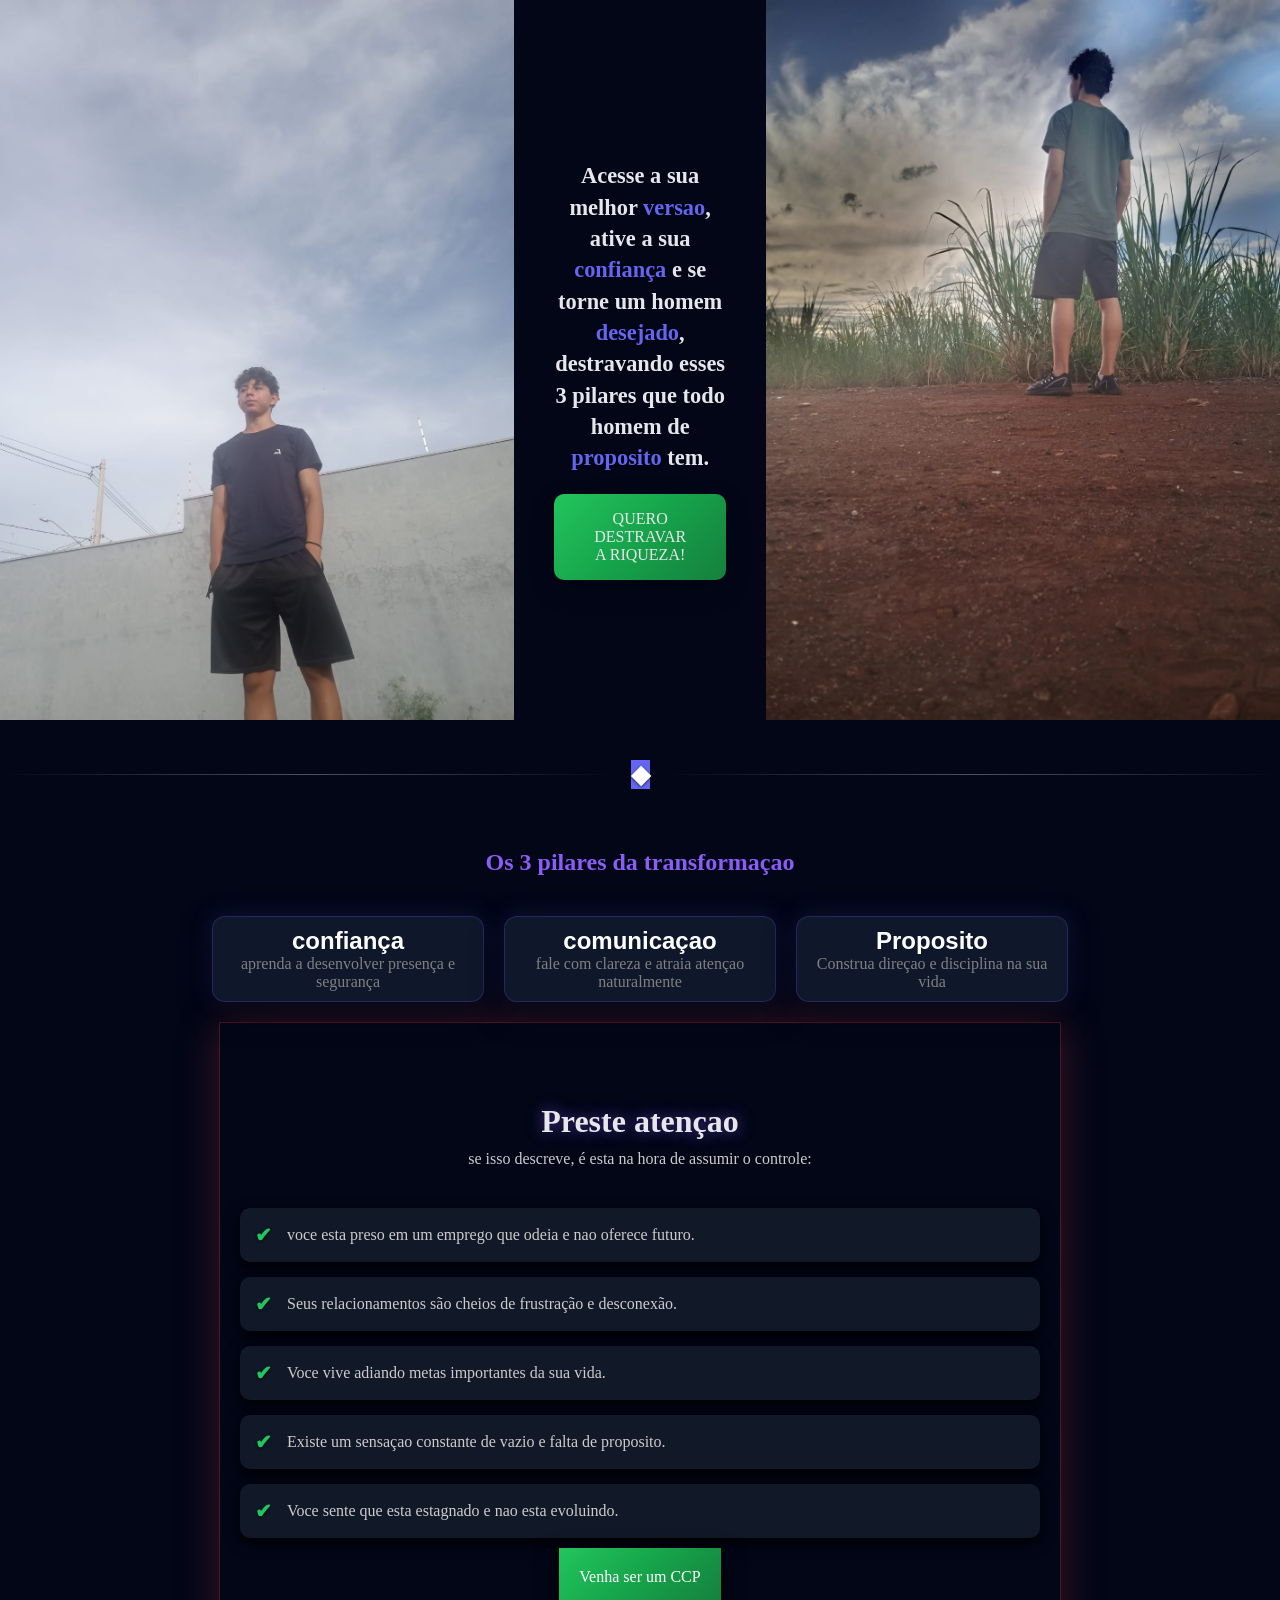
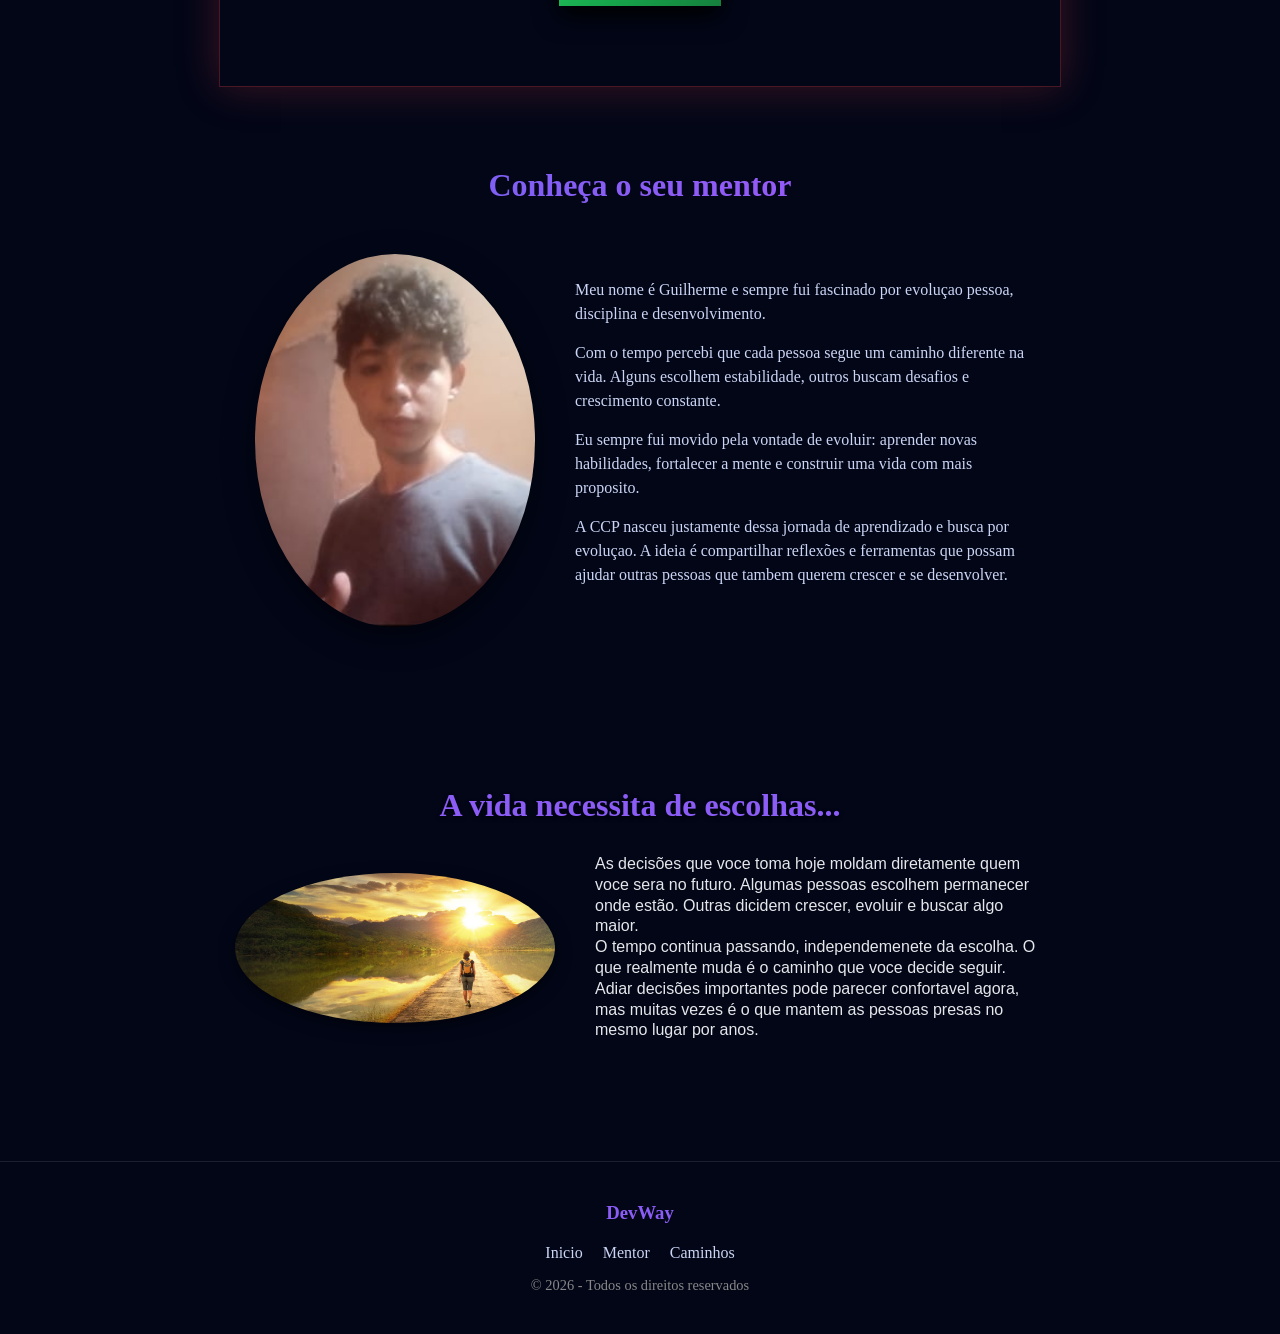
==== index..html @ eec43faf "at" ====
<!DOCTYPE html>
<html lang="pt-br">
<head>
    <meta charset="UTF-8">
    <meta name="viewport" content="width=device-width, initial-scale=1.0">
    <title>Projeto Vendas</title>
    <link rel="stylesheet" href="projeto.css">
    <link rel="stylesheet" href="Mediaquery.css" media="screen">

    <link href="https://fonts.googleapis.com/css2?family=Material+Symbols+Outlined" rel="stylesheet">
    

    
</head>
<body>
<header>

   
   
   <section id="hero" class="hero">
   
 <img src="backgrounds/Personagem2.jpeg" alt="Imagem esquerda" class="img1">


    <div>

        <h1>Acesse a sua melhor <span>versao</span>, ative a sua <br> <span>confiança</span> e se torne um homem <span>desejado</span>, destravando esses 3 pilares que todo homem de <span>proposito</span> tem.</h1>

        <a href="exemplo.html" id="comprar">QUERO DESTRAVAR A RIQUEZA!</a>

    </div>
    

    <img src="backgrounds/Personagem.jpeg" class="image2" alt="">
    
    
    





 
        </section>

        

</header>

<div class="divisor">
<span>◆</span>
</div>


<main>
<section class="beneficios">

    <h2>Os 3 pilares da transformaçao</h2>

    <div class="cards">


<div class="card">
    <h3>confiança</h3>
    <p>aprenda a desenvolver presença e segurança</p>
</div>

<div class="card">
    <h3>comunicaçao</h3>
    <p>fale com clareza e atraia atençao naturalmente</p>

</div>

<div class="card">
    <h3>Proposito</h3>
    <p>Construa direçao e disciplina na sua vida</p>

</div>


    </div>
</section>

<section class="atencao">

    <h2>Preste atençao</h2>

    <p class="subtitulo">se isso descreve, é esta na hora de assumir o controle:</p>

    <div class="listaproblemas">

        <div class="problem">
            <span>✔</span>
            <p>voce esta preso em um emprego que odeia e nao oferece futuro.</p>
        </div>

        <div class="problem">
            <span>✔</span>
        <p>Seus relacionamentos são cheios de frustração e desconexão.</p>
        </div>

        <div class="problem">
            <span>✔</span>
            <p>Voce vive adiando metas importantes da sua vida.</p>
        </div>

        <div class="problem">
            <span>✔</span>
            <p>Existe um sensaçao constante de vazio e  falta de proposito.</p>
        </div>

        <div class="problem">
            <span>✔</span>
            <p>Voce sente que esta estagnado e nao esta evoluindo.</p>
        </div>


    </div>



<a href="#" class="RCD">Venha ser um CCP</a>


</section>

<section id="mentor" class="mentor">
 <h2>Conheça o seu mentor</h2>

 <div class="mentor-conteiner">

<img src="backgrounds/Mentor.jpeg" alt="Mentor">

<div class="text-mentor">
    <p>Meu nome é Guilherme e sempre fui fascinado por evoluçao pessoa, disciplina e desenvolvimento.</p>


    <p>Com o tempo percebi que cada pessoa segue um caminho diferente na vida. Alguns escolhem estabilidade, outros buscam desafios e crescimento constante.</p>

    <p>Eu sempre fui movido pela vontade de evoluir: aprender novas habilidades, fortalecer a mente e construir uma vida com mais proposito.</p>

    <p>A CCP nasceu justamente dessa jornada de aprendizado e busca por evoluçao. A ideia é compartilhar reflexões e ferramentas que possam ajudar outras pessoas que tambem querem crescer e se desenvolver.</p> 
</div>





 </div>
</section>

<section  id="caminho" class="caminho">
<h2>A vida necessita de escolhas...</h2>

<div class="caminho-conteiner">
<img src="backgrounds/Caminho.jpg" alt="Caminho da vida">

<div class="text-caminho">
    <p>As decisões que voce toma hoje moldam diretamente quem voce sera no futuro. Algumas pessoas escolhem permanecer onde estão. Outras dicidem crescer, evoluir e buscar algo maior.</p>

    <p>O tempo continua passando, independemenete da escolha. O que realmente muda é o caminho que voce decide seguir.</p>

    <p>
        Adiar decisões importantes pode parecer confortavel agora, mas muitas vezes é o que mantem as pessoas presas no mesmo lugar por anos.
    </p>
</div>



</div>
</section>

</main>


<footer class="footer">
<h3>DevWay</h3>

<div class="footer-links">
    <a href="#hero">Inicio</a>
    <a href="#mentor">Mentor</a>
    <a href="#caminho">Caminhos</a>
</div>
<p>© 2026 - Todos os direitos reservados</p>
</footer>
    
</body>
</html>
---- projeto.css ----
@charset "UTF-8";

* {
    margin:0px;
    padding:0px;
}

:root {
    --cor-primario: #6366f1;  /*ROXO AZULADO FORTE */ 
    --cor-secundaria: #8B5CF6; /*roxo mais suave */
    --cor-destaque: #22C55E;

    --cor-alerta: #EF4444;


    --cor-fundo: #020617; 
    --cor-card: #0F172A;
    --cor-texto: #E5E7EB;

    --gradiente-botao: linear-gradient(135deg, #22C55E, #16a34a, #15803D);

}

/*header*/
body, html {
    background-color: var(--cor-fundo);
    color: var(--cor-texto);

}


.hero {
    height: 80vh;
    display:flex;
    justify-content: center;
    align-items:center;
    gap:40px;
}

h1 {
        max-width: 700px;
        
        line-height:1.4;
        font-size:2.5em;
        color:var(--cor-texto)
       
}



.hero img {
    height: 100%;
    object-fit: contain;
}

.hero > div {
    max-width:700px;
    text-align:center;
}

span {
color: var(--cor-primario);
font-weight: bold;
text-shadow: 0px 1px 3px rgba(0, 0, 0, 0.63);
}


#comprar {
    display:inline-block;
    margin:auto;
    text-align:center;

    padding: 16px 40px;
    margin-top:20px;

    background: var(--gradiente-botao);

    color:var(--cor-texto);

    text-decoration:none;

    border-radius:10px;

    box-shadow: 0px 10px 25px rgba(0,0,0,0.25);

    font-family:'Times New Roman', Times, serif;
    font-size:1em;


}

#comprar:hover {
transform: translateY(-2px);
box-shadow: 0px 15px 35px rgba(34, 197, 94, 0.4)
}

.divisor {
    display:flex;
    justify-content:center;
    align-items: center;
    margin:40px 0px;
}


.divisor::after, .divisor::before {
    content:"";
    height:1px;
    flex:1;
    background:white;
    display:block;


    background: linear-gradient(
        to right,
        transparent,
        rgba(255,255,255,0.3),
        transparent
    );
}


.divisor span {
    margin:0px 15px;
    font-size:25px;
    background-color:var(--cor-primario);
    color:white;
}


/*conteudo*/

.beneficios {
    padding:20px;
    text-align:center;
}

.cards {
    display:flex;
    justify-content: center;
    gap: 20px;
    margin-top:40px;
}

.card {
    color:var(--cor-texto);
    padding:10px;
    border-radius:13px;
    width: 250px;
    border: 1px solid rgba(120, 80, 255, 0.25);
    

    box-shadow: 0px 10px 30px rgba(0,0,0,0.6),  0px 0px 25px rgba(99,102,241,0.2);
    background-color:var(--cor-card);
    transition: transform 0.3s, box-shadow 0.5s;
}

.card:hover {
    transform: translateY(-2px);
    box-shadow: 0px 15px 35px rgba(0,0,0,0.7), 0px 0px 30px rgba(99, 102, 241, 0.3);

}

.beneficios > h2 {
    color:var(--cor-secundaria)
}
.card h3 {
    font-family: Arial, Helvetica, sans-serif;
    font-size:1.5em;
    color:white;
}

.card p {
    color:gray;
}


/*lista de problemas*/

.atencao {
    padding:80px 20px;
    text-align:center;
    max-width:800px;
    margin:auto;
    box-shadow:0px 0px 40px rgba(239, 68, 68, 0.25);
    border:1px solid rgba(239, 68, 68, 0.3);

   
}

.atencao h2 {
    font-size:2em;
    margin-bottom:10px;
    color:var(--cor-texto);
    text-align:center;

    
    text-shadow: 0px 0px 15px rgba(139, 92, 246, 0.6);
}

.subtitulo {
    color:#ccc;
    margin-bottom:40px;
}

.listaproblemas{
    display:flex;
    flex-direction:column;
    gap:15px;
}

.problem {
    display:flex;
    align-items: center;
    gap: 15px;

    padding:15px;

    background-color: #111827;
    border-radius:10px;

    box-shadow: 0px 5px 15px black;
}

.problem span {
    color:var(--cor-destaque);
    font-size:20px;
}

.problem p {
    color:#ccc;
    text-align:center;
}

.RCD {
    display:inline-block;

    margin-top: 10px;

    padding:20px;

   background: var(--gradiente-botao);

    color:white;

    text-decoration:none;

    box-shadow:0px 10px 25px black;
}

.RCD:hover {
    transform: translateY(-2px);
    box-shadow: 0px 15px 35px rgba(34,197,94,0.4)
}

/*Texto-Mentor*/

.mentor {
    padding: 80px 0px;
    max-width:1000px;
    margin:auto;
    text-align:center
}
.mentor h2 {
    font-size:2em;
    margin-bottom:50px;

    background: linear-gradient(90deg, #6366f1, #8b5cf6, #a855f7); -webkit-background-clip: text;
    color:transparent;
    
}

.mentor-conteiner {
    display:flex;
    align-items:center;
    justify-content: center;
    gap:40px;
    flex-wrap:wrap;
}

.mentor img {
    width: 280px;
    border-radius:50%;
    box-shadow: 0px 10px 30px rgba(0,0,0,0.5)
}

.text-mentor {
    max-width: 450px;
    text-align:left;
    color:#cbd5f5;
}

.text-mentor p {
    margin-bottom:15px;
    line-height:1.5;
}

/*Caminhos*/

.caminho {
    padding:80px 0px;
    max-width:1000px;
    margin:auto;
    text-align:center;
}

.caminho h2 {
    font-size:2em;
    color:var(--cor-secundaria);
    margin-bottom:30px;
    text-shadow: 0px 2px 4px rgba(0, 0, 0, 0.63)
}

.caminho-conteiner {
    display:flex;
    align-items:center;
    justify-content: center;
    gap:40px;
    flex-wrap:wrap;

}

.caminho img {
    width:320px;
    border-radius:50%;
    box-shadow:0px 5px 15px rgba(0,0,0,0.5)
}

.text-caminho {
    max-width: 450px;
    color:var(--cor-texto);
    font-size:1em;
    line-height:1.3;
    font-family:Arial, Helvetica, sans-serif;
    text-align:left;

}

/*Footer Aba*/

.footer {
    margin-top:40px;
    padding: 40px 20px;
    text-align:center;
    background: #020617;
    border-top:1px solid rgba(255,255,255,0.1);
}

.footer h3 {
    color:var(--cor-secundaria);
    margin-bottom:20px;
}

.footer-links {
    display:flex;
    justify-content:center;
    gap: 20px;
    margin-bottom:15px;
}

.footer-links a {
    color:#cbd5f5;
    text-decoration:none;
    transition:0.3s;
}

.footer-links a:hover{
    color:var(--cor-primario);
}

.footer p {
    font-size:0.9em;
    color: #888;
}
---- Mediaquery.css ----
@charset "UTF-8";

@media (max-width:768px) {
    .hero > div {
        max-width:90%;
    }

    .hero {
        flex-direction:column;
        height:auto;
        padding: 40px 20px;
        gap:20px;

    }

    .hero h1 {
        font-size:1.2em;
        line-height:1.2;
    }

    .hero img {
        height:180px;
    }

    .hero > img:last-child {
        display:none
    }
    .cards {
        flex-direction:column;
        align-items: center;
    }
    
}

@media (min-width: 810px) and (max-width:1600px){
    .hero h1 {
        font-size:1.4em;
        padding-top:20px;

    }

    .hero img{
        width:550px;
    }

}
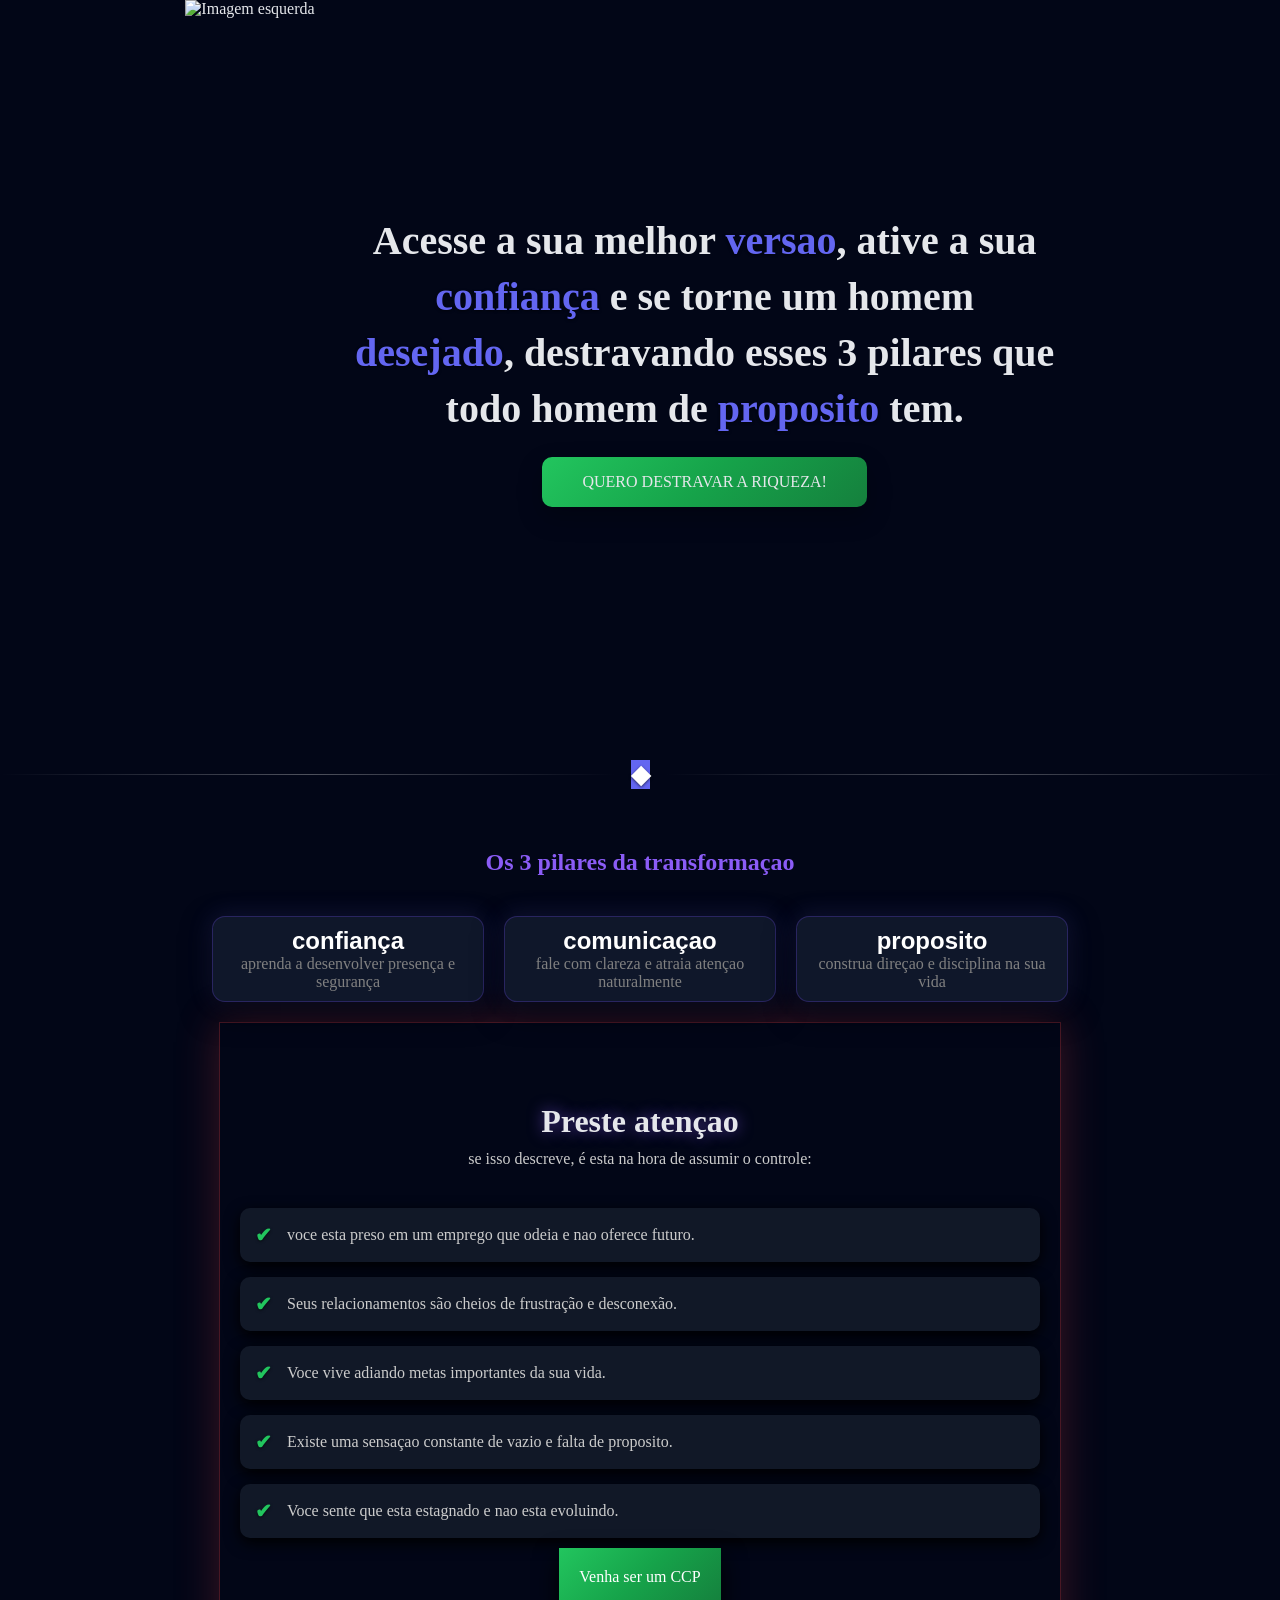
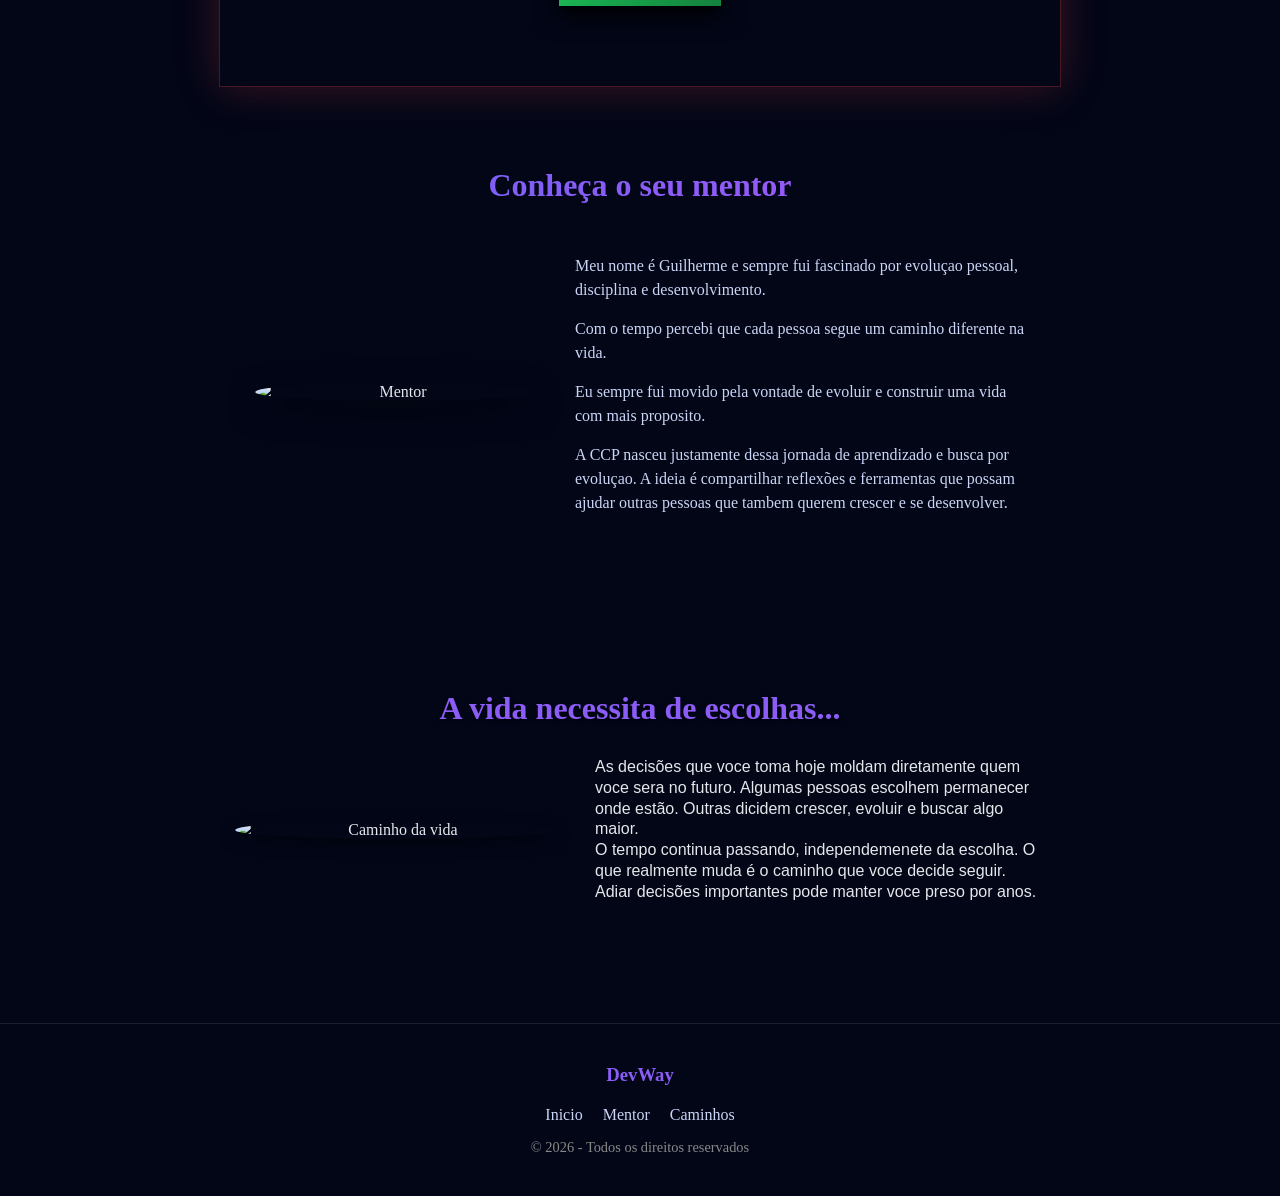
==== commit f852f7e5: "e" ====
--- a/index..html
+++ b/index..html
@@ -4,79 +4,61 @@
     <meta charset="UTF-8">
     <meta name="viewport" content="width=device-width, initial-scale=1.0">
     <title>Projeto Vendas</title>
+
     <link rel="stylesheet" href="projeto.css">
-    <link rel="stylesheet" href="Mediaquery.css" media="screen">
+    <link rel="stylesheet" href="mediaquery.css">
 
     <link href="https://fonts.googleapis.com/css2?family=Material+Symbols+Outlined" rel="stylesheet">
-    
+</head>
 
-    
-</head>
 <body>
+
 <header>
-
+<section id="hero" class="hero">
    
-   
-   <section id="hero" class="hero">
-   
- <img src="backgrounds/Personagem2.jpeg" alt="Imagem esquerda" class="img1">
-
+    <img src="backgrounds/personagem2.jpeg" class="img1" alt="Imagem esquerda">
 
     <div>
+        <h1>
+            Acesse a sua melhor <span>versao</span>, ative a sua 
+            <span>confiança</span> e se torne um homem 
+            <span>desejado</span>, destravando esses 3 pilares 
+            que todo homem de <span>proposito</span> tem.
+        </h1>
 
-        <h1>Acesse a sua melhor <span>versao</span>, ative a sua <br> <span>confiança</span> e se torne um homem <span>desejado</span>, destravando esses 3 pilares que todo homem de <span>proposito</span> tem.</h1>
+        <a href="#" id="comprar">QUERO DESTRAVAR A RIQUEZA!</a>
+    </div>
 
-        <a href="exemplo.html" id="comprar">QUERO DESTRAVAR A RIQUEZA!</a>
-
-    </div>
+    <img src="backgrounds/personagem.jpeg" class="image2" alt="">
     
-
-    <img src="backgrounds/Personagem.jpeg" class="image2" alt="">
-    
-    
-    
-
-
-
-
-
- 
-        </section>
-
-        
-
+</section>
 </header>
 
 <div class="divisor">
 <span>◆</span>
 </div>
 
+<main>
 
-<main>
 <section class="beneficios">
-
     <h2>Os 3 pilares da transformaçao</h2>
 
     <div class="cards">
 
+        <div class="card">
+            <h3>confiança</h3>
+            <p>aprenda a desenvolver presença e segurança</p>
+        </div>
 
-<div class="card">
-    <h3>confiança</h3>
-    <p>aprenda a desenvolver presença e segurança</p>
-</div>
+        <div class="card">
+            <h3>comunicaçao</h3>
+            <p>fale com clareza e atraia atençao naturalmente</p>
+        </div>
 
-<div class="card">
-    <h3>comunicaçao</h3>
-    <p>fale com clareza e atraia atençao naturalmente</p>
-
-</div>
-
-<div class="card">
-    <h3>Proposito</h3>
-    <p>Construa direçao e disciplina na sua vida</p>
-
-</div>
-
+        <div class="card">
+            <h3>proposito</h3>
+            <p>construa direçao e disciplina na sua vida</p>
+        </div>
 
     </div>
 </section>
@@ -96,7 +78,7 @@
 
         <div class="problem">
             <span>✔</span>
-        <p>Seus relacionamentos são cheios de frustração e desconexão.</p>
+            <p>Seus relacionamentos são cheios de frustração e desconexão.</p>
         </div>
 
         <div class="problem">
@@ -106,7 +88,7 @@
 
         <div class="problem">
             <span>✔</span>
-            <p>Existe um sensaçao constante de vazio e  falta de proposito.</p>
+            <p>Existe uma sensaçao constante de vazio e falta de proposito.</p>
         </div>
 
         <div class="problem">
@@ -114,75 +96,67 @@
             <p>Voce sente que esta estagnado e nao esta evoluindo.</p>
         </div>
 
-
     </div>
 
-
-
-<a href="#" class="RCD">Venha ser um CCP</a>
-
+    <a href="#" class="RCD">Venha ser um CCP</a>
 
 </section>
 
 <section id="mentor" class="mentor">
- <h2>Conheça o seu mentor</h2>
+    <h2>Conheça o seu mentor</h2>
 
- <div class="mentor-conteiner">
+    <div class="mentor-conteiner">
 
-<img src="backgrounds/Mentor.jpeg" alt="Mentor">
+        <img src="backgrounds/mentor.jpeg" alt="Mentor">
 
-<div class="text-mentor">
-    <p>Meu nome é Guilherme e sempre fui fascinado por evoluçao pessoa, disciplina e desenvolvimento.</p>
+        <div class="text-mentor">
+            <p>Meu nome é Guilherme e sempre fui fascinado por evoluçao pessoal, disciplina e desenvolvimento.</p>
 
+            <p>Com o tempo percebi que cada pessoa segue um caminho diferente na vida.</p>
 
-    <p>Com o tempo percebi que cada pessoa segue um caminho diferente na vida. Alguns escolhem estabilidade, outros buscam desafios e crescimento constante.</p>
+            <p>Eu sempre fui movido pela vontade de evoluir e construir uma vida com mais proposito.</p>
 
-    <p>Eu sempre fui movido pela vontade de evoluir: aprender novas habilidades, fortalecer a mente e construir uma vida com mais proposito.</p>
+            <p>A CCP nasceu justamente dessa jornada de aprendizado e busca por evoluçao. A ideia é compartilhar reflexões e ferramentas que possam ajudar outras pessoas que tambem querem crescer e se desenvolver.</p> 
+        </div>
 
-    <p>A CCP nasceu justamente dessa jornada de aprendizado e busca por evoluçao. A ideia é compartilhar reflexões e ferramentas que possam ajudar outras pessoas que tambem querem crescer e se desenvolver.</p> 
-</div>
-
-
-
-
-
- </div>
+    </div>
 </section>
 
-<section  id="caminho" class="caminho">
-<h2>A vida necessita de escolhas...</h2>
+<section id="caminho" class="caminho">
+    <h2>A vida necessita de escolhas...</h2>
 
-<div class="caminho-conteiner">
-<img src="backgrounds/Caminho.jpg" alt="Caminho da vida">
+    <div class="caminho-conteiner">
+        <img src="backgrounds/caminho.jpg" alt="Caminho da vida">
 
-<div class="text-caminho">
-    <p>As decisões que voce toma hoje moldam diretamente quem voce sera no futuro. Algumas pessoas escolhem permanecer onde estão. Outras dicidem crescer, evoluir e buscar algo maior.</p>
+        <div class="text-caminho">
+            <p>As decisões que voce toma hoje moldam diretamente quem voce sera no futuro. Algumas pessoas escolhem permanecer onde estão. Outras dicidem crescer, evoluir e buscar algo maior.</p>
 
-    <p>O tempo continua passando, independemenete da escolha. O que realmente muda é o caminho que voce decide seguir.</p>
+            <p>O tempo continua passando, independemenete da escolha. O que realmente muda é o caminho que voce decide seguir.</p>
 
-    <p>
-        Adiar decisões importantes pode parecer confortavel agora, mas muitas vezes é o que mantem as pessoas presas no mesmo lugar por anos.
-    </p>
-</div>
-
-
-
-</div>
+            <p>Adiar decisões importantes pode manter voce preso por anos.</p>
+        </div>
+    </div>
 </section>
 
 </main>
 
+<footer class="footer">
+    <h3>DevWay</h3>
 
-<footer class="footer">
-<h3>DevWay</h3>
+    <div class="footer-links">
+        <a href="#hero">Inicio</a>
+        <a href="#mentor">Mentor</a>
+        <a href="#caminho">Caminhos</a>
+    </div>
 
-<div class="footer-links">
-    <a href="#hero">Inicio</a>
-    <a href="#mentor">Mentor</a>
-    <a href="#caminho">Caminhos</a>
-</div>
-<p>© 2026 - Todos os direitos reservados</p>
+    <p>© 2026 - Todos os direitos reservados</p>
 </footer>
-    
+
+<script>
+    document.getElementById("comprar").addEventListener("click", function(){
+        alert("Você clicou no botão!");
+    });
+</script>
+
 </body>
 </html>
